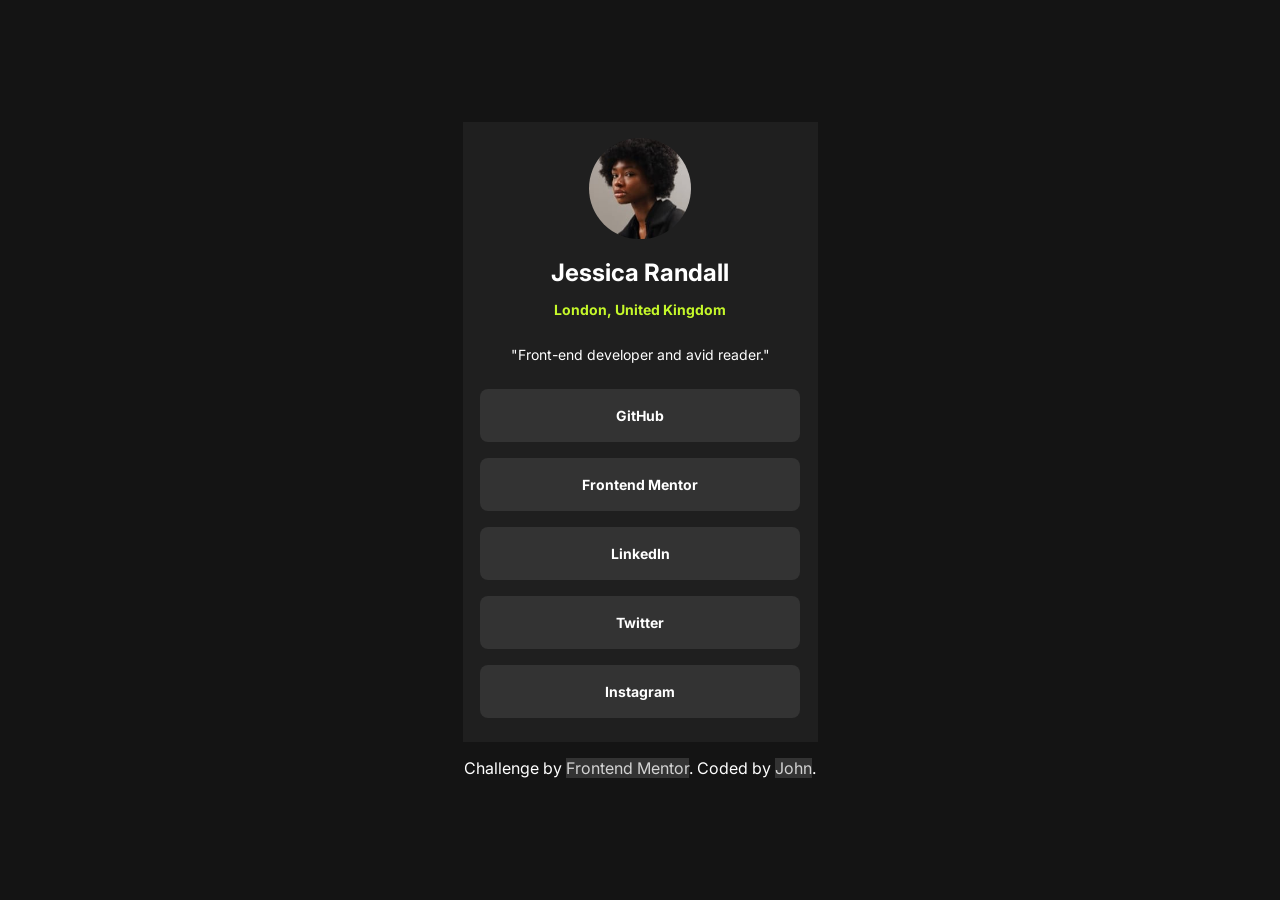
==== index.html @ 910f2521 "Finished the first round of design.  The font sizes or weight look a little different from the previ" ====
<!DOCTYPE html>
<html lang="en">
<head>
  <meta charset="UTF-8">
  <meta name="viewport" content="width=device-width, initial-scale=1.0"> <!-- displays site properly based on user's device -->
  <link rel="icon" href="./assets/images/favicon-32x32.png">
  <link rel="icon" type="image/png" sizes="32x32" href="./assets/images/favicon-32x32.png">
  <title>Jessica Randall | Social links profile</title>
  <link rel="stylesheet" href="style.css">
  <link rel="preconnect" href="https://fonts.googleapis.com">
<link rel="preconnect" href="https://fonts.gstatic.com" crossorigin>
<link href="https://fonts.googleapis.com/css2?family=Inter:ital,opsz,wght@0,14..32,100..900;1,14..32,100..900&display=swap" rel="stylesheet">
</head>
<body>
  <main class="social-card">
    <header class="social-card-header">
      <img class="card-image" src="./assets/images/avatar-jessica.jpeg" alt="" >
      <h1 class="name textPreset1">Jessica Randall</h1>
      <h2 class="location textPreset2Bold">London, United Kingdom</h2>
      <h2 class="tagline textPreset2">"Front-end developer and avid reader."</h2>
    </header>
    <nav class="Social-links textPreset2Bold">
      <a class="textPreset2Bold" href="https://github.com" target="_blank">GitHub</a>
      <a class="textPreset2Bold" href="https://www.frontendmentor.io" target="_blank">Frontend Mentor</a>
      <a class="textPreset2Bold" href="https://www.linkedin.com" target="_blank">LinkedIn</a>
      <a class="textPreset2Bold" href="https://x.com" target="_blank">Twitter</a>
      <a class="textPreset2Bold" href="https://instagram.com" target="_blank">Instagram</a>
    </nav>
  </main>
  <footer class="attribution">
    Challenge by <a href="https://www.frontendmentor.io?ref=challenge">Frontend Mentor</a>. 
    Coded by <a href="https://www.frontendmentor.io/profile/RoomForEpsilon">John</a>.
  </footer>
</body>
</html>
---- style.css ----
* {
    box-sizing: border-box;
    /* outline: solid lightblue; */
    margin: 0px;
}

body {
    background-color: hsl(0, 0%, 8%);
    display: flex;
    flex-direction: column;
    align-items: center;
    justify-content: center; /*Didn't do anything*/
    outline: solid white;
    height: 100vh;
    color: white;
    font-family: Inter, sans-serif;
}

.social-card {
    display: flex;
    flex-direction: column;
    justify-content: center;
    align-items: center;
    /* color: white; */
    max-width: 355px;
    width: calc(100% * 327/375);
    background-color: hsl(0,0%, 12%);
    /* outline: solid red; */
}

.social-card-header {
    display: flex;
    flex-direction: column;
    align-items: center;
    font-weight: 400;
}

.card-image {
    border-radius: 50%;
    width: 35%;
    margin: 1rem;
}


.location {
    color: hsl(75, 94%, 57%);
    /* outline: dashed palevioletred; */
    padding: .5rem;
}

.tagline {
    font-size: calc(1rem * (14/16));
    font-weight: 400;
    padding: 1rem;
}

nav {
    display: flex;
    flex-direction: column;
    /* outline: solid red; */
    width: 90%;
}

a {
    color: lightgray;
    background-color: hsl(75, 0%, 20%);
    text-decoration: none;

}

nav a {
    flex-grow: 1;
    padding: 1rem 0;
    margin: .5rem 0;
    gap: 1rem;
    /* outline: solid yellow; */
    text-align: center;
    border-radius: .5rem;
    color: white;
}

nav:last-child {
    margin-bottom: 1rem;
}

.textPreset1 {
    font-family: Inter, sans-serif;
    font-weight: bold;
    font-size: 1.5rem;
    line-height: 1.5;
}

.textPreset2 {
    font-family: Inter, sans-serif;
    font-weight: normal;
    font-size: calc(1rem * (14.0/16));
    line-height: 1.5;
}

.textPreset2Bold {
    font-family: Inter, sans-serif;
    font-weight: bold;
    font-size: calc(1rem * (14.0/16));
    line-height: 1.5;
}

footer {
    margin-top: 1rem;
}

/* .location {
    font-size: 15px;
    font-weight: 600;

} */
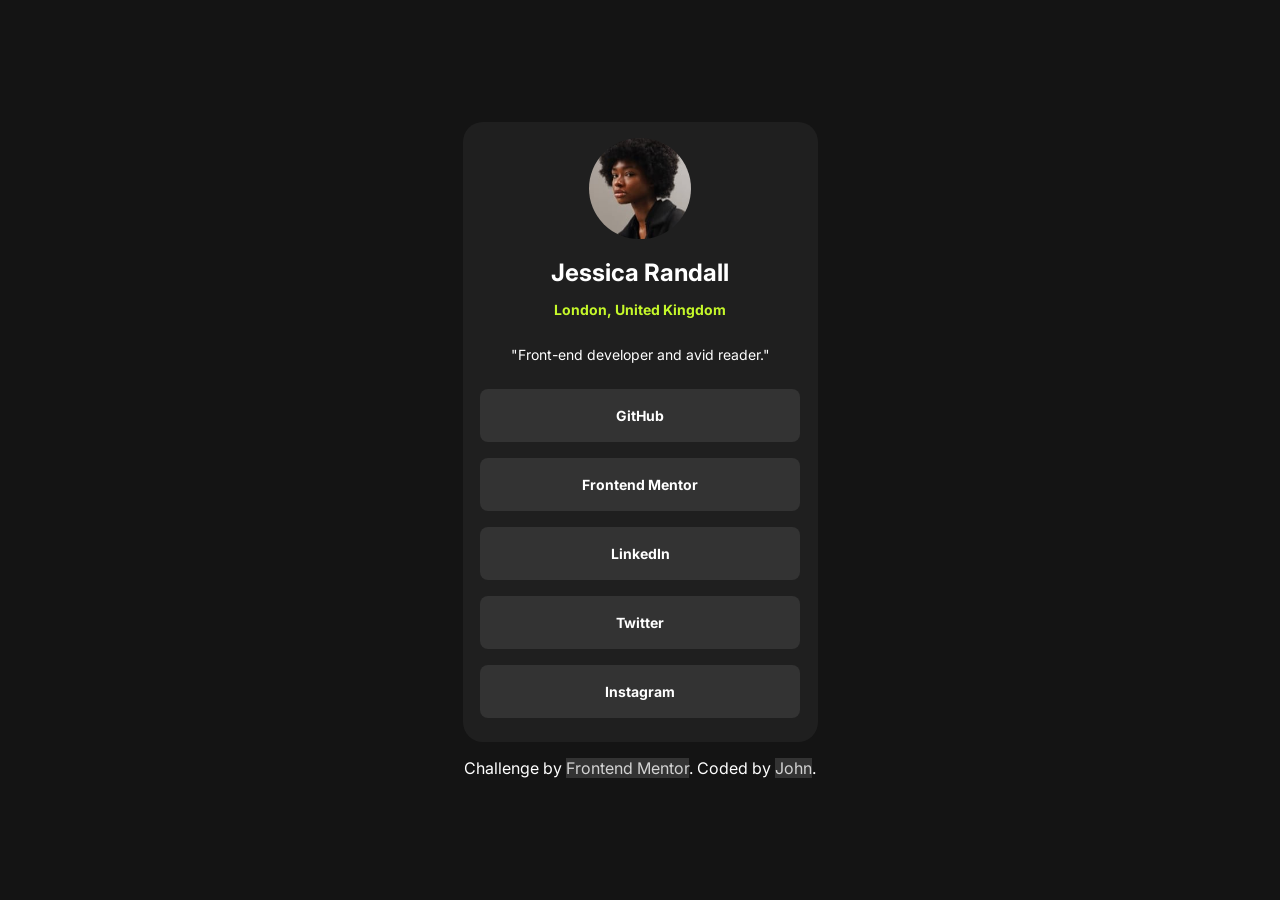
==== commit 3540328d: "Removed the commented out style lines.  Removed the unused styles.  Removed unnecessary class from n" ====
--- a/index.html
+++ b/index.html
@@ -20,11 +20,11 @@
       <h2 class="tagline textPreset2">"Front-end developer and avid reader."</h2>
     </header>
     <nav class="Social-links textPreset2Bold">
-      <a class="textPreset2Bold" href="https://github.com" target="_blank">GitHub</a>
-      <a class="textPreset2Bold" href="https://www.frontendmentor.io" target="_blank">Frontend Mentor</a>
-      <a class="textPreset2Bold" href="https://www.linkedin.com" target="_blank">LinkedIn</a>
-      <a class="textPreset2Bold" href="https://x.com" target="_blank">Twitter</a>
-      <a class="textPreset2Bold" href="https://instagram.com" target="_blank">Instagram</a>
+      <a href="https://github.com" target="_blank">GitHub</a>
+      <a href="https://www.frontendmentor.io" target="_blank">Frontend Mentor</a>
+      <a href="https://www.linkedin.com" target="_blank">LinkedIn</a>
+      <a href="https://x.com" target="_blank">Twitter</a>
+      <a href="https://instagram.com" target="_blank">Instagram</a>
     </nav>
   </main>
   <footer class="attribution">
--- a/style.css
+++ b/style.css
@@ -1,6 +1,5 @@
 * {
     box-sizing: border-box;
-    /* outline: solid lightblue; */
     margin: 0px;
 }
 
@@ -9,30 +8,26 @@
     display: flex;
     flex-direction: column;
     align-items: center;
-    justify-content: center; /*Didn't do anything*/
-    outline: solid white;
-    height: 100vh;
+    justify-content: center; 
     color: white;
     font-family: Inter, sans-serif;
+    min-height: 100vh;
 }
 
 .social-card {
     display: flex;
     flex-direction: column;
-    justify-content: center;
     align-items: center;
-    /* color: white; */
+    border-radius: 20px;
     max-width: 355px;
     width: calc(100% * 327/375);
     background-color: hsl(0,0%, 12%);
-    /* outline: solid red; */
 }
 
 .social-card-header {
     display: flex;
     flex-direction: column;
     align-items: center;
-    font-weight: 400;
 }
 
 .card-image {
@@ -44,20 +39,17 @@
 
 .location {
     color: hsl(75, 94%, 57%);
-    /* outline: dashed palevioletred; */
     padding: .5rem;
 }
 
 .tagline {
     font-size: calc(1rem * (14/16));
-    font-weight: 400;
     padding: 1rem;
 }
 
 nav {
     display: flex;
     flex-direction: column;
-    /* outline: solid red; */
     width: 90%;
 }
 
@@ -69,14 +61,12 @@
 }
 
 nav a {
-    flex-grow: 1;
     padding: 1rem 0;
     margin: .5rem 0;
-    gap: 1rem;
-    /* outline: solid yellow; */
     text-align: center;
     border-radius: .5rem;
     color: white;
+    transition: background-color 600ms ease-out, color 600ms ease-out;
 }
 
 nav:last-child {
@@ -108,8 +98,8 @@
     margin-top: 1rem;
 }
 
-/* .location {
-    font-size: 15px;
-    font-weight: 600;
-
-} */+nav a:hover,
+nav a:focus-visible {
+    background-color:  hsl(75, 94%, 57%);;
+    color: hsl(0, 0%, 20%);
+}
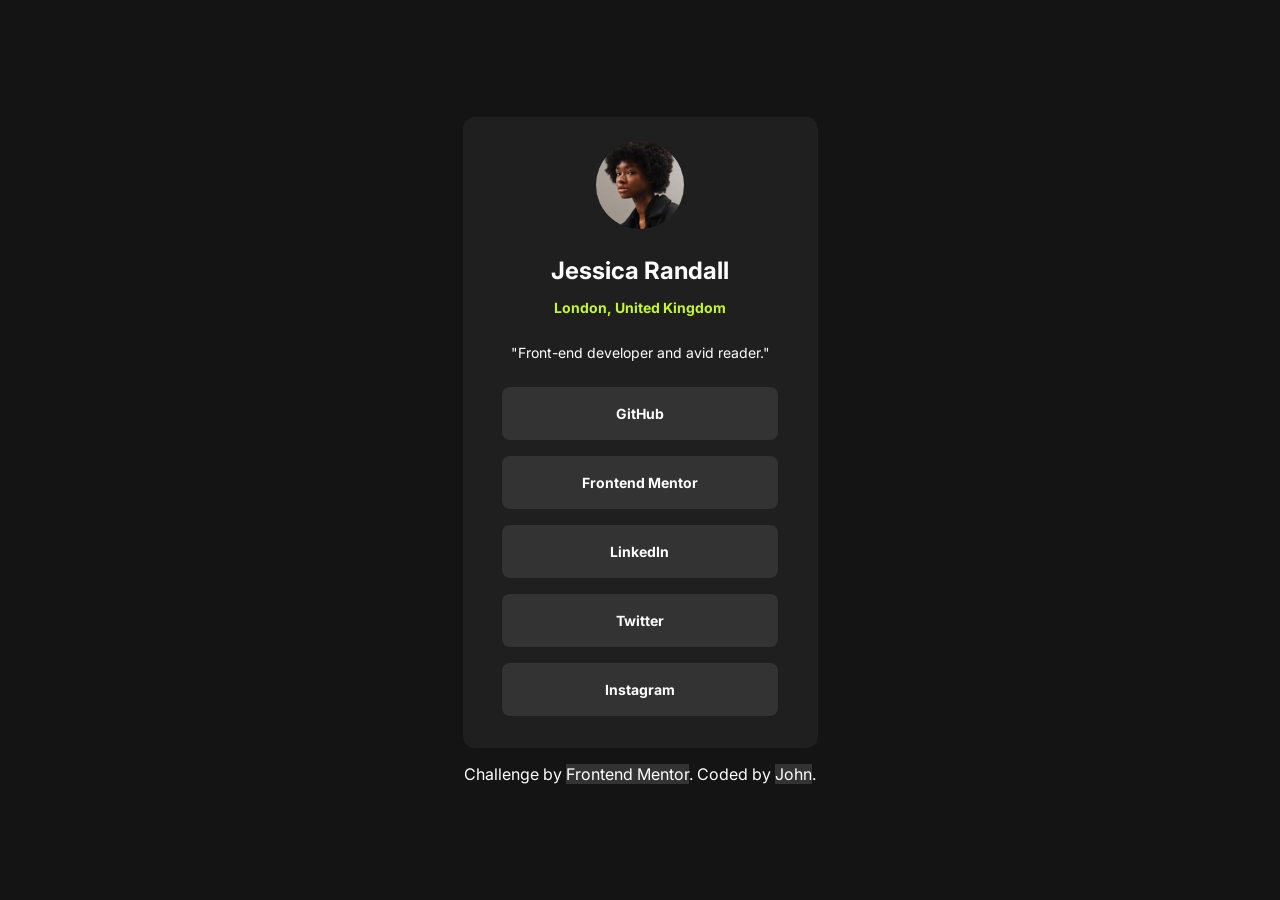
==== commit 99da2611: "Added height and width attributes to the img element to prevent content moving while loading.  Added" ====
--- a/index.html
+++ b/index.html
@@ -3,7 +3,7 @@
 <head>
   <meta charset="UTF-8">
   <meta name="viewport" content="width=device-width, initial-scale=1.0"> <!-- displays site properly based on user's device -->
-  <link rel="icon" href="./assets/images/favicon-32x32.png">
+  <meta name="description" content="This pages contians links to Jessica's GitHub, FrontendMentor, Linkedin, X, and Instagram pages.">
   <link rel="icon" type="image/png" sizes="32x32" href="./assets/images/favicon-32x32.png">
   <title>Jessica Randall | Social links profile</title>
   <link rel="stylesheet" href="style.css">
@@ -14,17 +14,19 @@
 <body>
   <main class="social-card">
     <header class="social-card-header">
-      <img class="card-image" src="./assets/images/avatar-jessica.jpeg" alt="" >
-      <h1 class="name textPreset1">Jessica Randall</h1>
-      <h2 class="location textPreset2Bold">London, United Kingdom</h2>
-      <h2 class="tagline textPreset2">"Front-end developer and avid reader."</h2>
+      <img class="card-image" width="88" height="88" fetchpriority="high" src="./assets/images/avatar-jessica.jpeg" alt="" >
+      <h1 class="name text-preset-1">Jessica Randall</h1>
+      <p class="location text-preset-2-bold">London, United Kingdom</p>
+      <p class="tagline text-preset-2">"Front-end developer and avid reader."</p>
     </header>
-    <nav class="Social-links textPreset2Bold">
-      <a href="https://github.com" target="_blank">GitHub</a>
-      <a href="https://www.frontendmentor.io" target="_blank">Frontend Mentor</a>
-      <a href="https://www.linkedin.com" target="_blank">LinkedIn</a>
-      <a href="https://x.com" target="_blank">Twitter</a>
-      <a href="https://instagram.com" target="_blank">Instagram</a>
+    <nav class="social-card-links text-preset-2-bold">
+      <ul>
+        <li><a href="https://github.com" target="_blank" rel="noopener noreferrer">GitHub</a></li>
+        <li><a href="https://www.frontendmentor.io" target="_blank" rel="noopener noreferrer">Frontend Mentor</a></li>
+        <li><a href="https://www.linkedin.com" target="_blank" rel="noopener noreferrer">LinkedIn</a></li>
+        <li><a href="https://x.com" target="_blank" rel="noopener noreferrer">Twitter</a></li>
+        <li><a href="https://instagram.com" target="_blank" rel="noopener noreferrer">Instagram</a></li>
+      </ul>
     </nav>
   </main>
   <footer class="attribution">
--- a/style.css
+++ b/style.css
@@ -3,8 +3,16 @@
     margin: 0px;
 }
 
+:root {
+    --Green: hsl(75, 94%, 57%);
+    --White: hsl(0, 0%, 100%);
+    --Grey-700: hsl(0, 0%, 20%);
+    --Grey-800: hsl(0, 0%, 12%);
+    --Grey-900: hsl(0, 0%, 8%);
+}
+
 body {
-    background-color: hsl(0, 0%, 8%);
+    background-color: var(--Grey-900) ;
     display: flex;
     flex-direction: column;
     align-items: center;
@@ -18,10 +26,12 @@
     display: flex;
     flex-direction: column;
     align-items: center;
-    border-radius: 20px;
+    padding: 1.5rem;
+    border-radius: .75rem;
     max-width: 355px;
+    /* width: min(100% -3rem, 24rem); */
     width: calc(100% * 327/375);
-    background-color: hsl(0,0%, 12%);
+    background-color: var(--Grey-800);
 }
 
 .social-card-header {
@@ -32,18 +42,18 @@
 
 .card-image {
     border-radius: 50%;
-    width: 35%;
-    margin: 1rem;
+    width: 5.5rem;
+    height: 5.5rem;
+    margin: 0 0 1.5rem;
 }
 
 
 .location {
-    color: hsl(75, 94%, 57%);
+    color: var(--Green);
     padding: .5rem;
 }
 
 .tagline {
-    font-size: calc(1rem * (14/16));
     padding: 1rem;
 }
 
@@ -53,41 +63,39 @@
     width: 90%;
 }
 
-a {
-    color: lightgray;
-    background-color: hsl(75, 0%, 20%);
+.attribution a {
+    color: white;
+    background-color: var(--Grey-700);
     text-decoration: none;
-
 }
 
-nav a {
+.social-card-links a {
     padding: 1rem 0;
     margin: .5rem 0;
     text-align: center;
+    text-decoration: none;
     border-radius: .5rem;
     color: white;
+    display: block;
     transition: background-color 600ms ease-out, color 600ms ease-out;
+    background-color: var(--Grey-700);
 }
 
-nav:last-child {
-    margin-bottom: 1rem;
-}
-
-.textPreset1 {
+.text-preset-1 {
     font-family: Inter, sans-serif;
     font-weight: bold;
     font-size: 1.5rem;
     line-height: 1.5;
 }
 
-.textPreset2 {
+.text-preset-2 {
     font-family: Inter, sans-serif;
     font-weight: normal;
     font-size: calc(1rem * (14.0/16));
     line-height: 1.5;
 }
 
-.textPreset2Bold {
+.text-preset-2-bold {
     font-family: Inter, sans-serif;
     font-weight: bold;
     font-size: calc(1rem * (14.0/16));
@@ -98,8 +106,21 @@
     margin-top: 1rem;
 }
 
-nav a:hover,
-nav a:focus-visible {
-    background-color:  hsl(75, 94%, 57%);;
-    color: hsl(0, 0%, 20%);
+.social-card-links a:hover,
+.social-card-links a:focus-visible,
+.attribution a:hover,
+.attribution a:focus-visible {
+    background-color:  var(--Green);
+    color: var(--Grey-700);
 }
+
+.social-card-links ul {
+    display: flex;
+    flex-direction: column;
+    padding-left: 0;
+}
+
+.social-card-links ul li {
+    list-style: none;
+}
+
